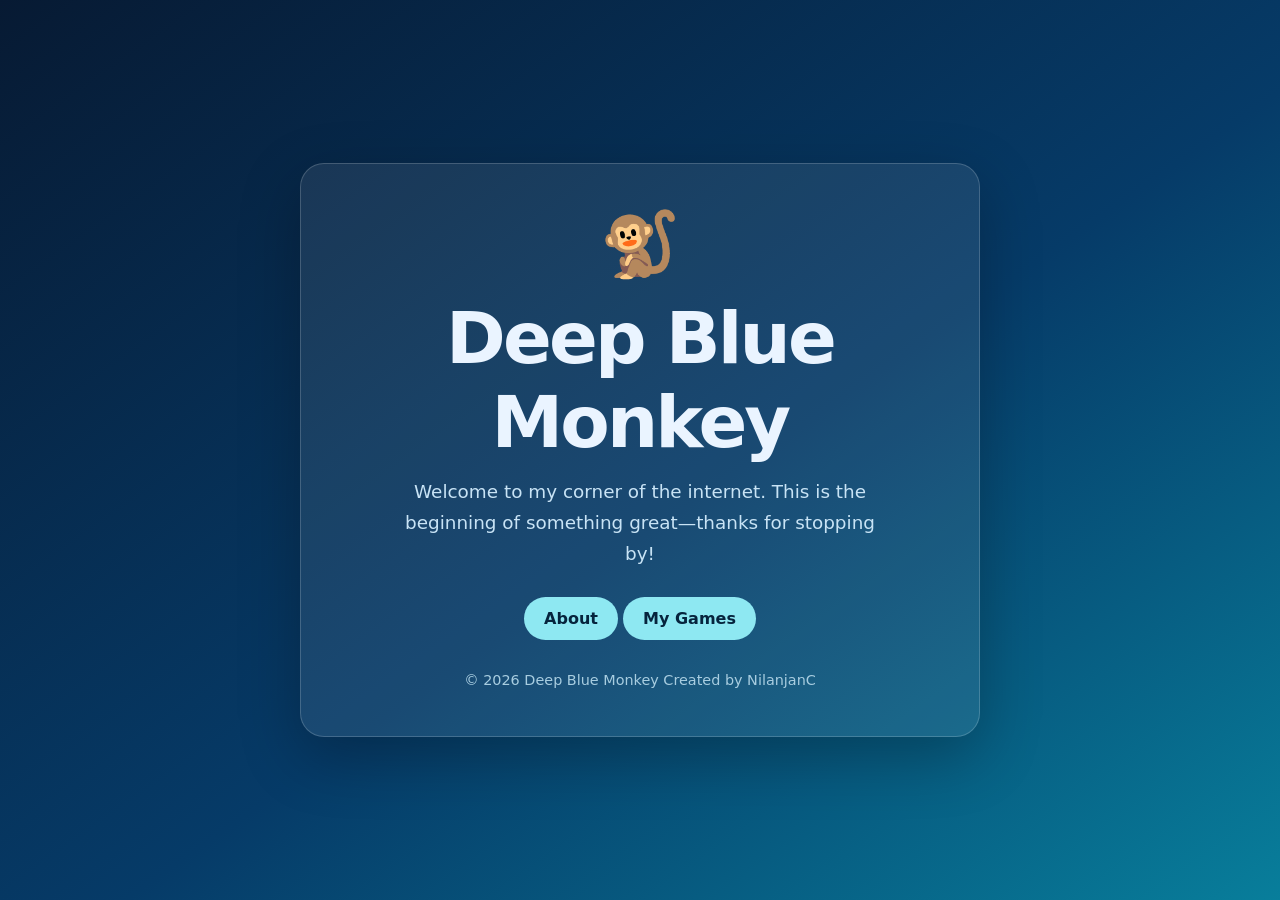
==== index.html @ 07de50be "Update footer with creator credit" ====
<!doctype html>
<html lang="en">
<head>
  <meta charset="utf-8">
  <meta name="viewport" content="width=device-width, initial-scale=1">
  <meta name="description" content="Welcome to Deep Blue Monkey.">
  <title>Deep Blue Monkey</title>

  <style>
    * {
      box-sizing: border-box;
    }

    body {
      margin: 0;
      min-height: 100vh;
      display: grid;
      place-items: center;
      padding: 24px;
      color: #eaf4ff;
      background: linear-gradient(145deg, #071a33, #063b68 55%, #087e9b);
      font-family: system-ui, sans-serif;
      text-align: center;
    }

    main {
      max-width: 680px;
      padding: 48px 32px;
      border: 1px solid rgb(255 255 255 / 18%);
      border-radius: 24px;
      background: rgb(255 255 255 / 8%);
      box-shadow: 0 20px 60px rgb(0 0 0 / 25%);
    }

    .monkey {
      font-size: 64px;
      line-height: 1;
    }

    h1 {
      margin: 20px 0 12px;
      font-size: clamp(2.4rem, 8vw, 4.5rem);
      letter-spacing: -0.04em;
    }

    p {
      margin: 0 auto;
      max-width: 480px;
      color: #c8e3f5;
      font-size: 1.15rem;
      line-height: 1.7;
    }

    a {
      display: inline-block;
      margin-top: 28px;
      padding: 12px 20px;
      border-radius: 999px;
      color: #06243d;
      background: #8ee8f2;
      font-weight: 700;
      text-decoration: none;
    }

    a:hover {
      background: #c0f6fb;
    }

    footer {
      margin-top: 32px;
      color: #a8cde0;
      font-size: 0.9rem;
    }
  </style>
</head>

<body>
  <main>
    <div class="monkey" aria-hidden="true">🐒</div>
    <h1>Deep Blue Monkey</h1>
    <p>
      Welcome to my corner of the internet. This is the beginning of
      something great—thanks for stopping by!
    </p>
    <a href="about.html">About</a>
    <a href="games.html">My Games</a>
    <footer>© 2026 Deep Blue Monkey Created by NilanjanC</footer>
  </main>
</body>
</html>
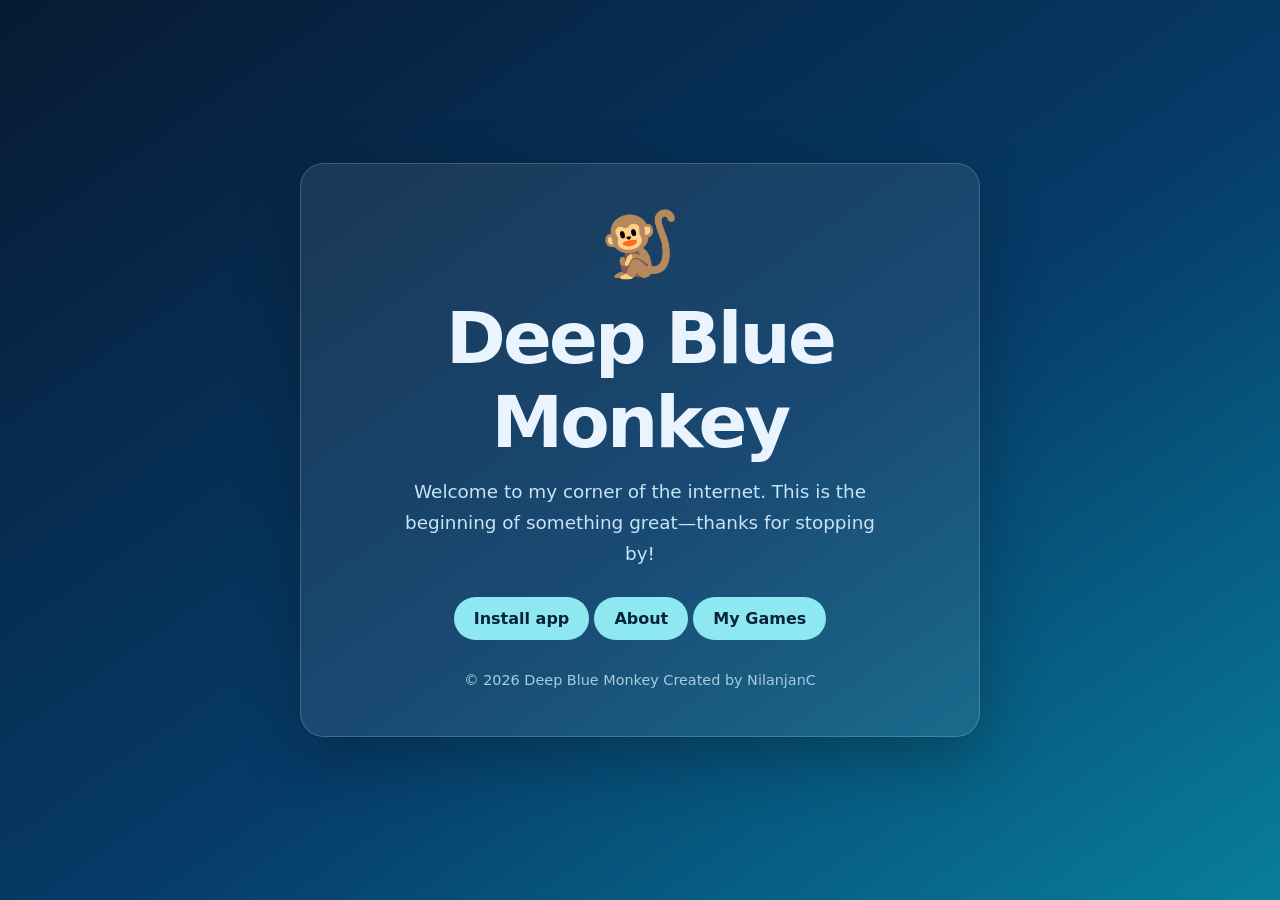
==== commit c761135f: "Add install button and PWA support" ====
--- a/index.html
+++ b/index.html
@@ -1,6 +1,12 @@
 <!doctype html>
 <html lang="en">
 <head>
+  <link rel="icon" type="image/png" href="favicon.png">
+  <link rel="manifest" href="manifest.webmanifest">
+  <meta name="theme-color" content="#063b68">
+  <meta name="apple-mobile-web-app-capable" content="yes">
+  <meta name="apple-mobile-web-app-title" content="Deep Blue Monkey">
+  <link rel="apple-touch-icon" href="favicon.png">
   <meta charset="utf-8">
   <meta name="viewport" content="width=device-width, initial-scale=1">
   <meta name="description" content="Welcome to Deep Blue Monkey.">
@@ -62,8 +68,27 @@
       text-decoration: none;
     }
 
-    a:hover {
+    a:hover,
+    button:hover {
       background: #c0f6fb;
+    }
+
+    button {
+      display: inline-block;
+      margin-top: 28px;
+      padding: 12px 20px;
+      border: 0;
+      border-radius: 999px;
+      color: #06243d;
+      background: #8ee8f2;
+      font: inherit;
+      font-weight: 700;
+      cursor: pointer;
+    }
+
+    #install-help {
+      margin-top: 14px;
+      font-size: 0.95rem;
     }
 
     footer {
@@ -82,9 +107,37 @@
       Welcome to my corner of the internet. This is the beginning of
       something great—thanks for stopping by!
     </p>
+    <button id="install-app" type="button">Install app</button>
+    <p id="install-help" hidden>On Android, open the browser menu and choose Install app. On iPhone or iPad, tap Share, then Add to Home Screen. On desktop, use the install icon in the browser address bar or choose Install from the browser menu.</p>
     <a href="about.html">About</a>
     <a href="games.html">My Games</a>
     <footer>© 2026 Deep Blue Monkey Created by NilanjanC</footer>
   </main>
+  <script>
+    let installPrompt;
+    const installButton = document.getElementById("install-app");
+    const installHelp = document.getElementById("install-help");
+
+    window.addEventListener("beforeinstallprompt", (event) => {
+      event.preventDefault();
+      installPrompt = event;
+    });
+
+    installButton.addEventListener("click", async () => {
+      if (!installPrompt) {
+        installHelp.hidden = false;
+        return;
+      }
+
+      installPrompt.prompt();
+      await installPrompt.userChoice;
+      installPrompt = null;
+    });
+
+    window.addEventListener("appinstalled", () => {
+      installButton.hidden = true;
+      installHelp.hidden = true;
+    });
+  </script>
 </body>
 </html>
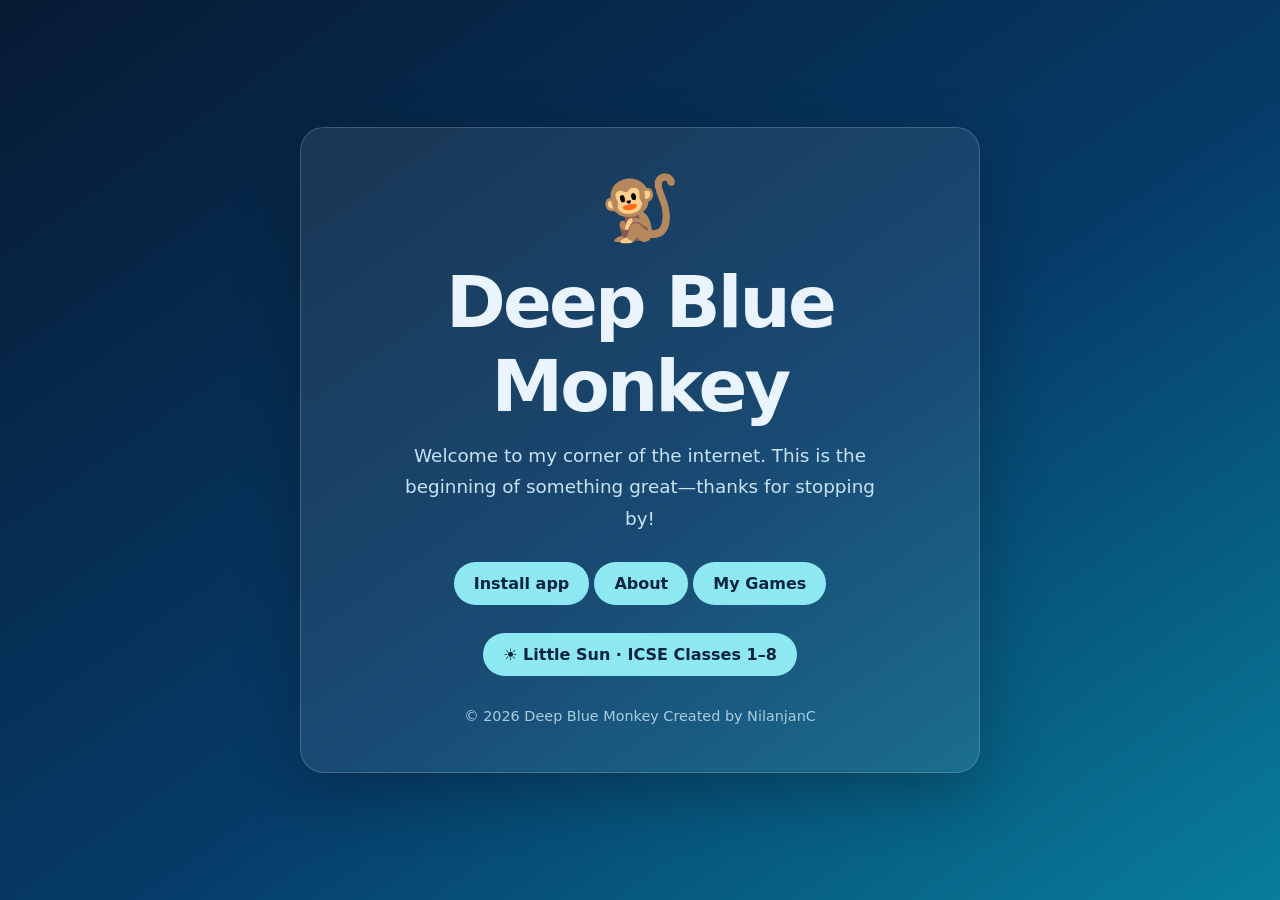
==== commit 154c47f4: "Add Little Sun link to Deep Blue Monkey home page" ====
--- a/index.html
+++ b/index.html
@@ -111,6 +111,7 @@
     <p id="install-help" hidden>On Android, open the browser menu and choose Install app. On iPhone or iPad, tap Share, then Add to Home Screen. On desktop, use the install icon in the browser address bar or choose Install from the browser menu.</p>
     <a href="about.html">About</a>
     <a href="games.html">My Games</a>
+    <a href="little-sun/" aria-label="Open Little Sun, the ICSE learning app for Classes 1 to 8">☀️ Little Sun · ICSE Classes 1–8</a>
     <footer>© 2026 Deep Blue Monkey Created by NilanjanC</footer>
   </main>
   <script>
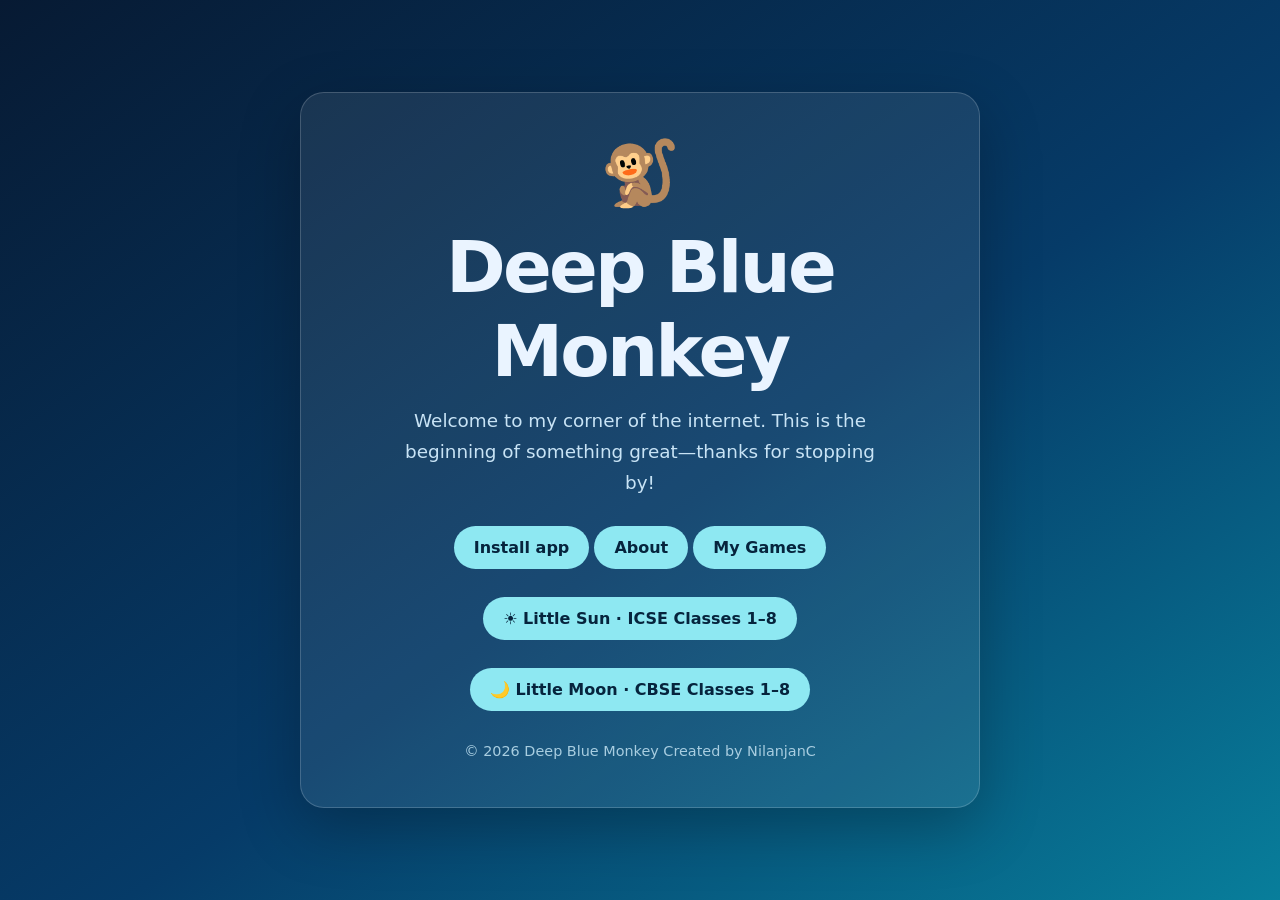
==== commit 3f9d39d8: "Add Little Moon to Deep Blue Monkey home page" ====
--- a/index.html
+++ b/index.html
@@ -112,6 +112,7 @@
     <a href="about.html">About</a>
     <a href="games.html">My Games</a>
     <a href="little-sun/" aria-label="Open Little Sun, the ICSE learning app for Classes 1 to 8">☀️ Little Sun · ICSE Classes 1–8</a>
+    <a href="little-moon/" aria-label="Open Little Moon, the CBSE learning app for Classes 1 to 8">🌙 Little Moon · CBSE Classes 1–8</a>
     <footer>© 2026 Deep Blue Monkey Created by NilanjanC</footer>
   </main>
   <script>
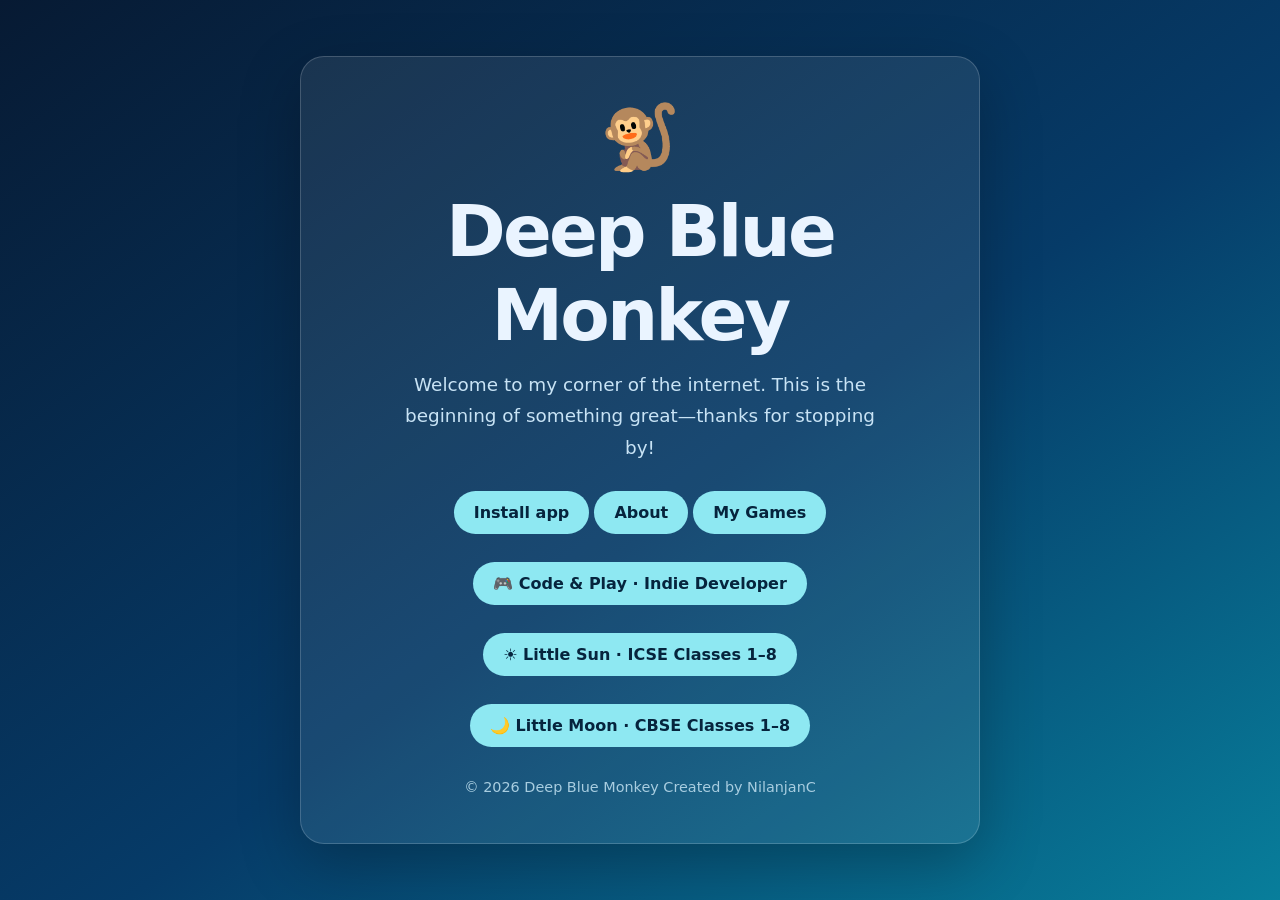
==== commit d020fa09: "Link Code & Play portfolio from homepage" ====
--- a/index.html
+++ b/index.html
@@ -111,8 +111,9 @@
     <p id="install-help" hidden>On Android, open the browser menu and choose Install app. On iPhone or iPad, tap Share, then Add to Home Screen. On desktop, use the install icon in the browser address bar or choose Install from the browser menu.</p>
     <a href="about.html">About</a>
     <a href="games.html">My Games</a>
+    <a href="code-play-portfolio/" aria-label="Open Code &amp; Play, indie developer portfolio">🎮 Code &amp; Play · Indie Developer</a>
     <a href="little-sun/" aria-label="Open Little Sun, the ICSE learning app for Classes 1 to 8">☀️ Little Sun · ICSE Classes 1–8</a>
-    <a href="little-moon/" aria-label="Open Little Moon, the CBSE learning app for Classes 1 to 8">🌙 Little Moon · CBSE Classes 1–8</a>
+    <a href="https://75neel-ops.github.io/little-moon/" aria-label="Open Little Moon, the CBSE learning app for Classes 1 to 8">🌙 Little Moon · CBSE Classes 1–8</a>
     <footer>© 2026 Deep Blue Monkey Created by NilanjanC</footer>
   </main>
   <script>
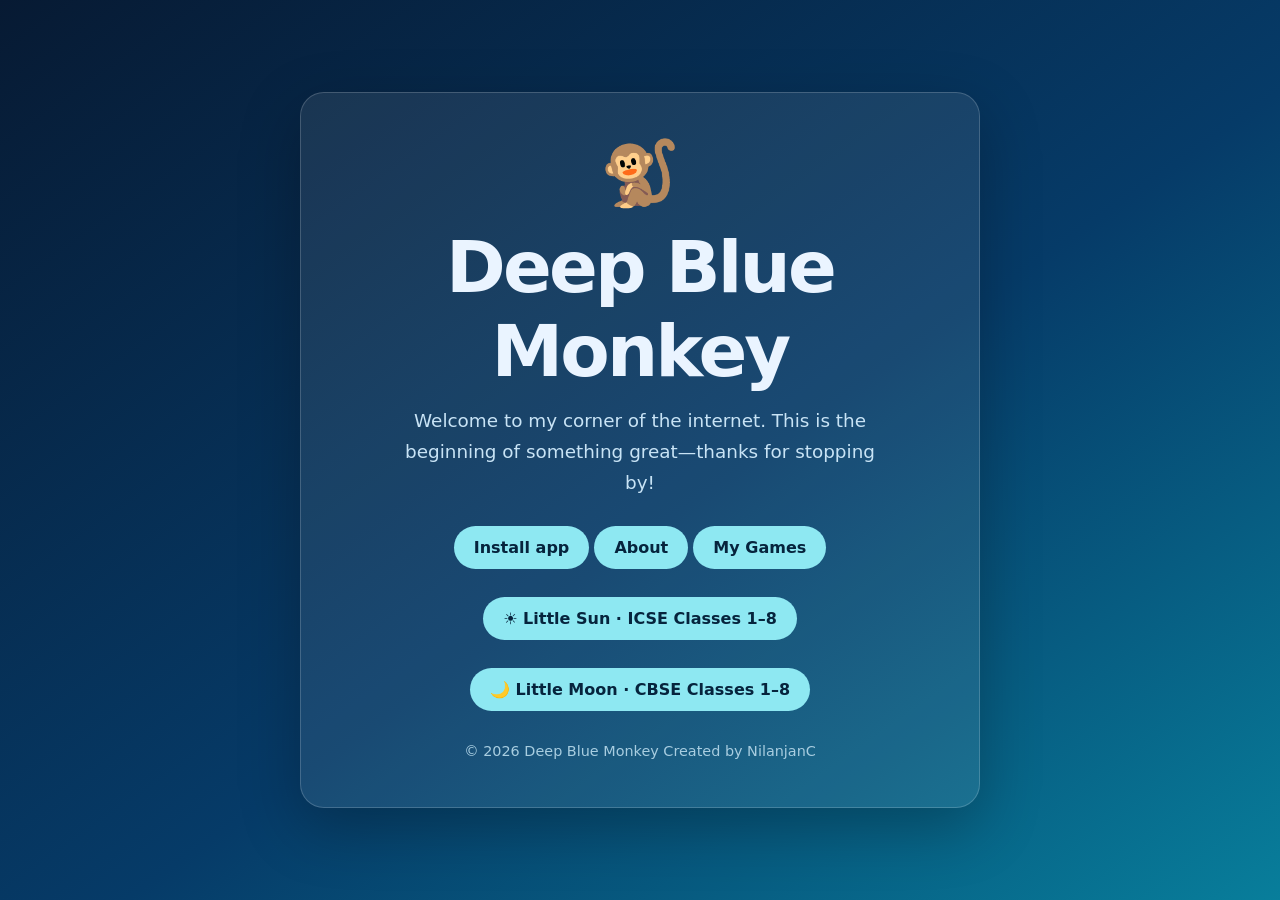
==== commit 6d7e0f76: "Restore Deep Blue Monkey homepage" ====
--- a/index.html
+++ b/index.html
@@ -111,7 +111,6 @@
     <p id="install-help" hidden>On Android, open the browser menu and choose Install app. On iPhone or iPad, tap Share, then Add to Home Screen. On desktop, use the install icon in the browser address bar or choose Install from the browser menu.</p>
     <a href="about.html">About</a>
     <a href="games.html">My Games</a>
-    <a href="code-play-portfolio/" aria-label="Open Code &amp; Play, indie developer portfolio">🎮 Code &amp; Play · Indie Developer</a>
     <a href="little-sun/" aria-label="Open Little Sun, the ICSE learning app for Classes 1 to 8">☀️ Little Sun · ICSE Classes 1–8</a>
     <a href="https://75neel-ops.github.io/little-moon/" aria-label="Open Little Moon, the CBSE learning app for Classes 1 to 8">🌙 Little Moon · CBSE Classes 1–8</a>
     <footer>© 2026 Deep Blue Monkey Created by NilanjanC</footer>
